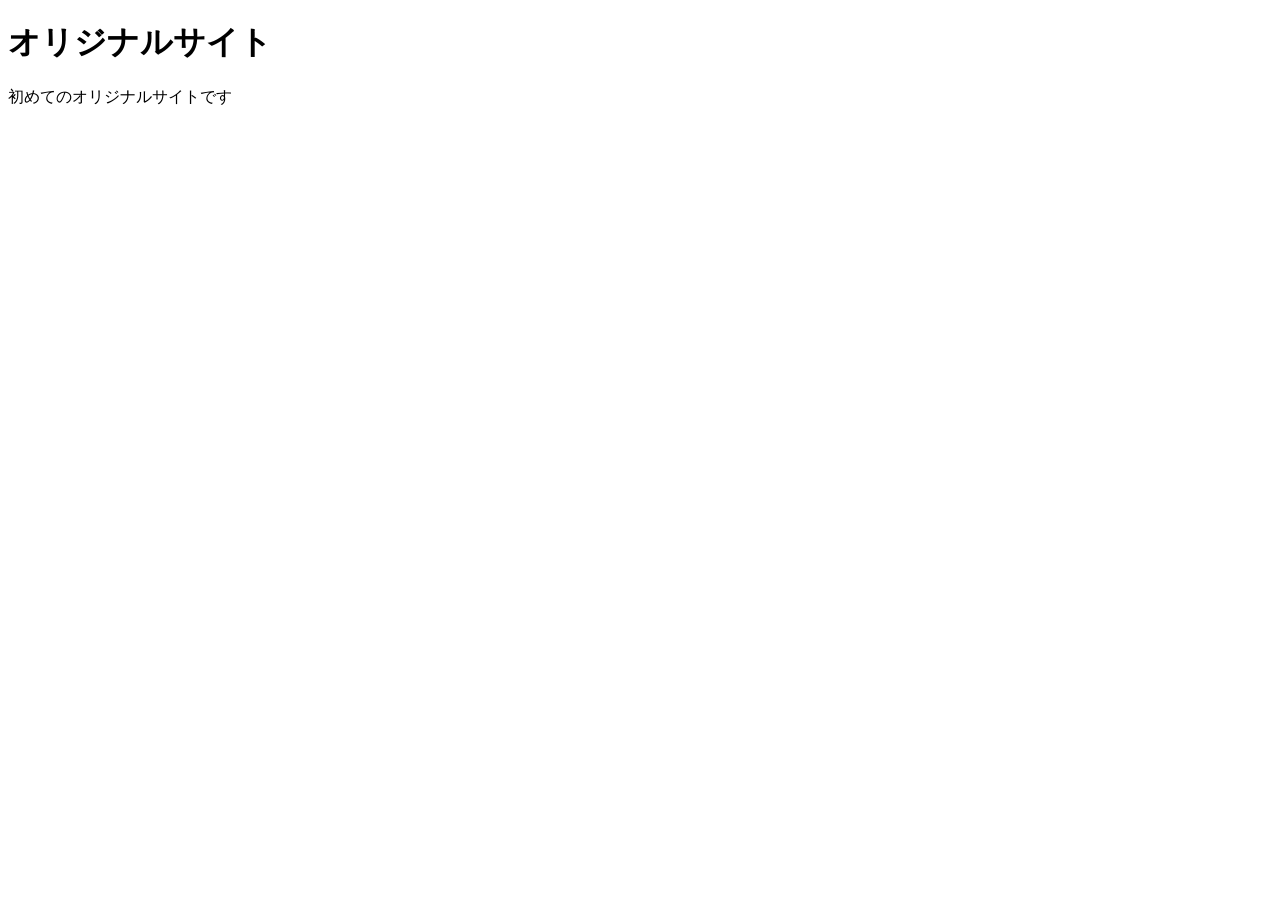
==== index.html @ 9265353b "Add files via upload" ====
<!DOCTYPE html>
<html lang="ja">
<head>
  <meta charset="UTF-8">
  <meta name="viewport" content="width=device-width, initial-scale=1.0">
  <title>オリジナルサイト</title>
</head>
<body>
  <h1>オリジナルサイト</h1>
  <p>初めてのオリジナルサイトです</p>
  
</body>
</html>
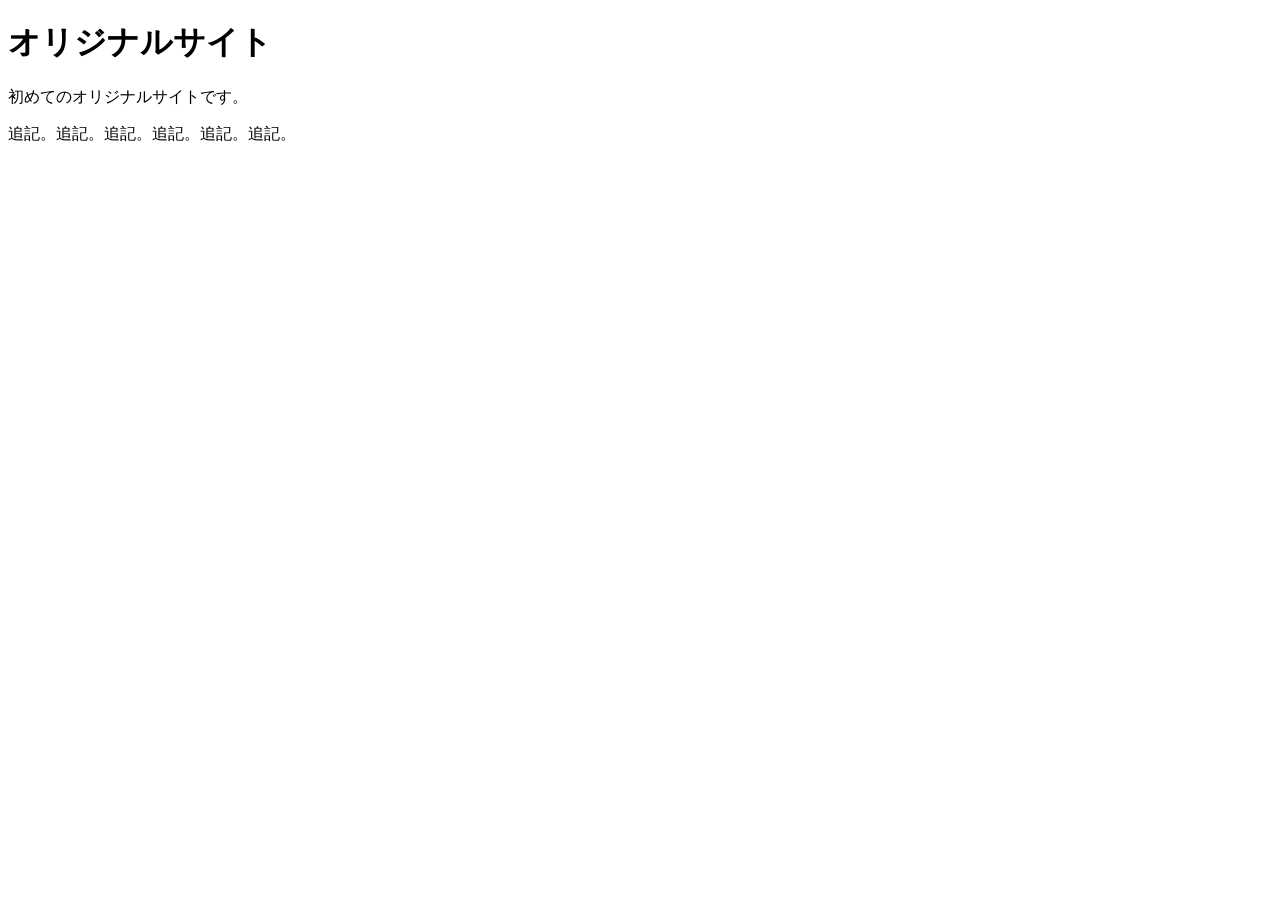
==== commit b5e701fd: "Add files via upload" ====
--- a/index.html
+++ b/index.html
@@ -7,7 +7,8 @@
 </head>
 <body>
   <h1>オリジナルサイト</h1>
-  <p>初めてのオリジナルサイトです</p>
+  <p>初めてのオリジナルサイトです。</p>
+  <p>追記。追記。追記。追記。追記。追記。</p>
   
 </body>
 </html>
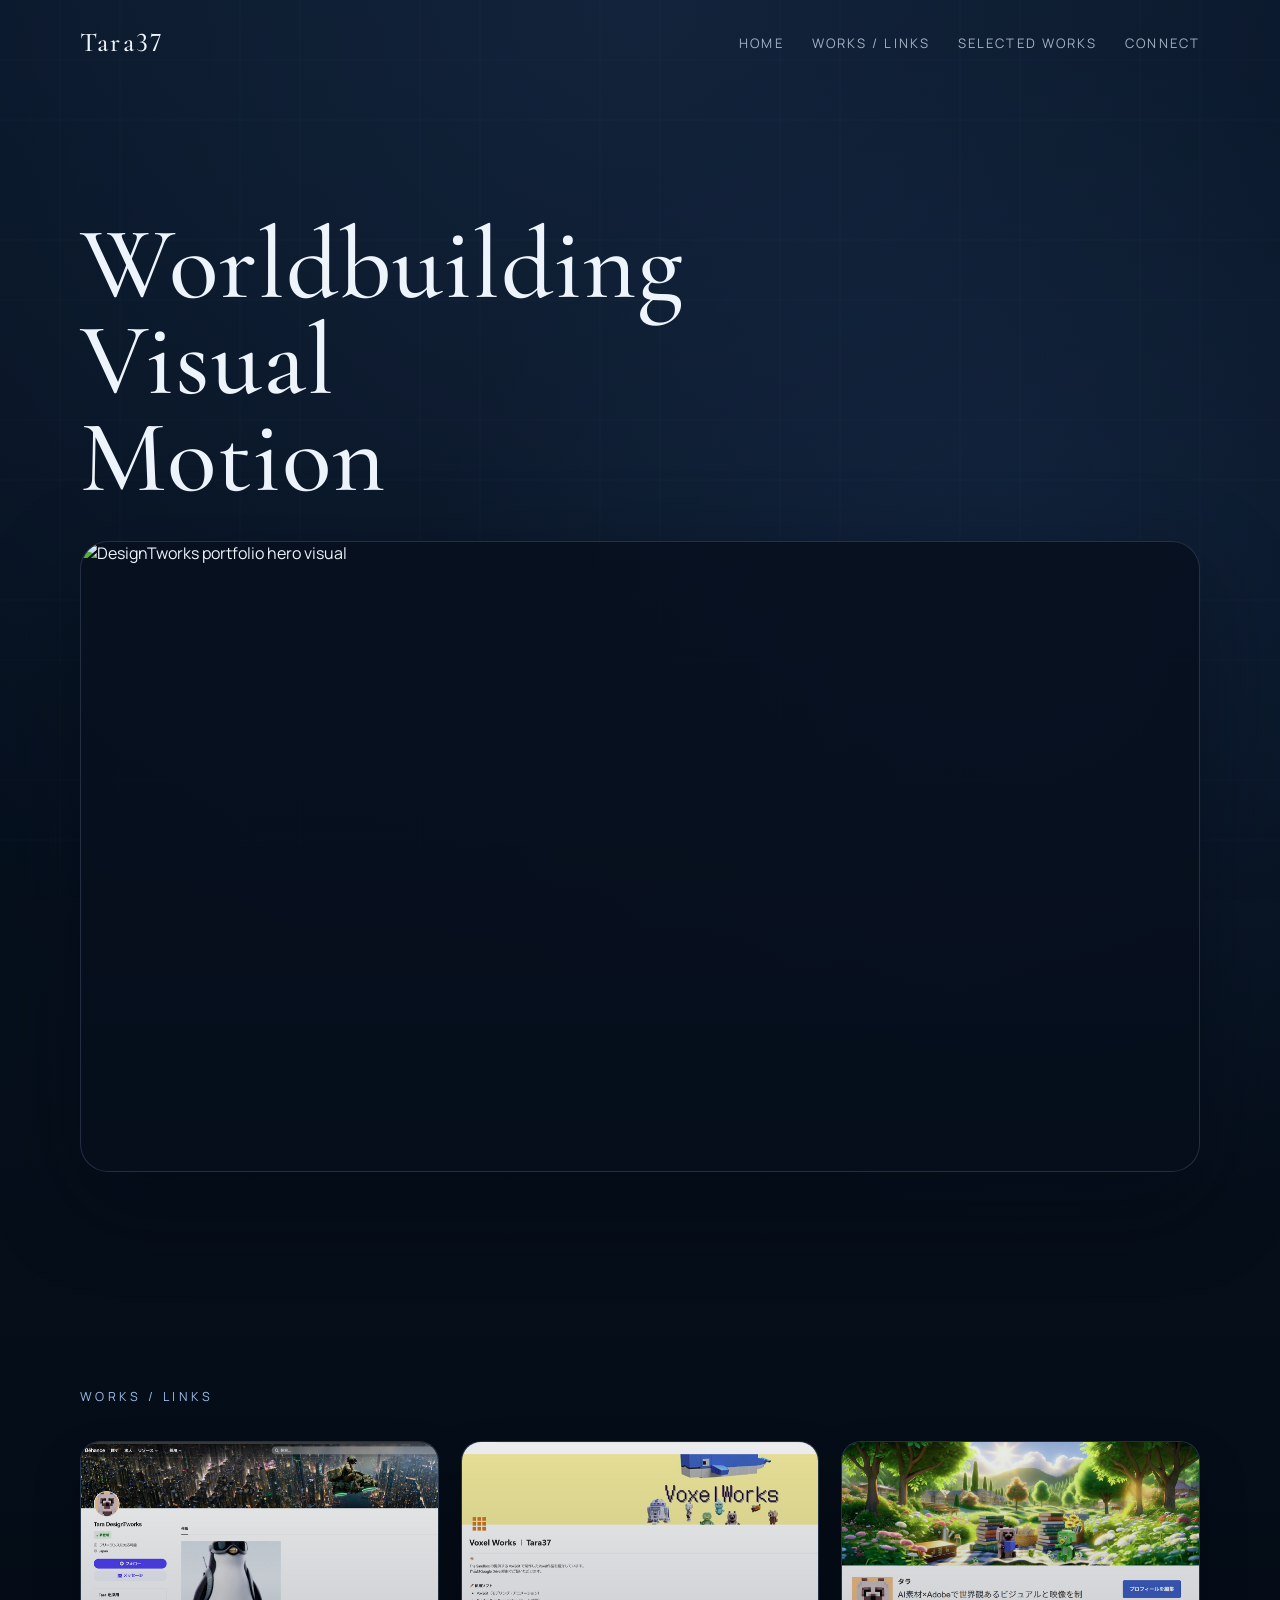
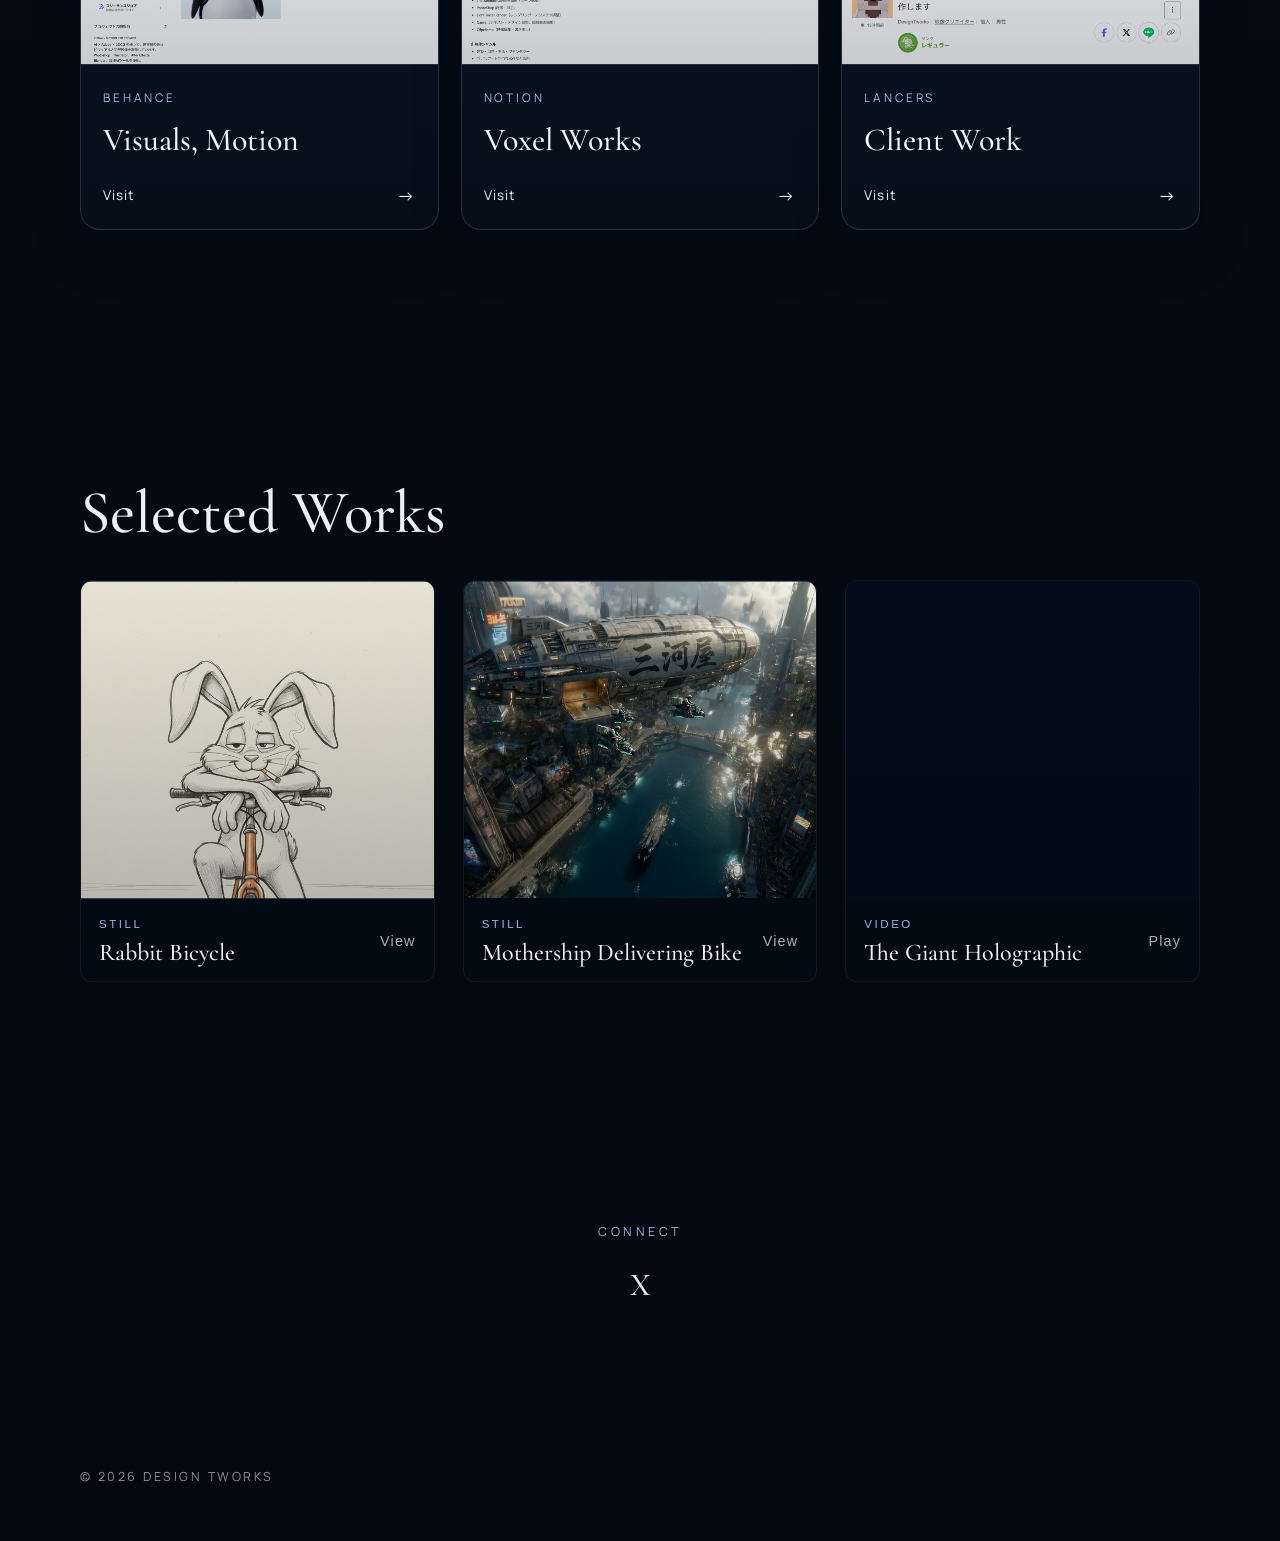
==== commit 5000a5fa: "Publish portfolio hub site" ====
--- a/index.html
+++ b/index.html
@@ -1,14 +1,140 @@
-<!DOCTYPE html>
-<html lang="ja">
-<head>
-  <meta charset="UTF-8">
-  <meta name="viewport" content="width=device-width, initial-scale=1.0">
-  <title>オリジナルサイト</title>
-</head>
-<body>
-  <h1>オリジナルサイト</h1>
-  <p>初めてのオリジナルサイトです。</p>
-  <p>追記。追記。追記。追記。追記。追記。</p>
-  
-</body>
-</html>+<!doctype html>
+<html lang="ja">
+  <head>
+    <meta charset="UTF-8" />
+    <meta name="viewport" content="width=device-width, initial-scale=1.0" />
+    <title>DesignTworks | Portfolio Hub</title>
+    <meta
+      name="description"
+      content="DesignTworks portfolio hub. Worldbuilding, visual design, and motion works in one place."
+    />
+    <link rel="preconnect" href="https://fonts.googleapis.com" />
+    <link rel="preconnect" href="https://fonts.gstatic.com" crossorigin />
+    <link
+      href="https://fonts.googleapis.com/css2?family=Cormorant+Garamond:wght@400;500;600&family=Manrope:wght@400;500;600;700&display=swap"
+      rel="stylesheet"
+    />
+    <link rel="stylesheet" href="css/style.css" />
+  </head>
+  <body>
+    <div class="page-shell">
+      <header class="site-header" id="top">
+        <div class="site-header__inner">
+          <a class="site-logo" href="#top">Tara37</a>
+
+          <nav class="site-nav" aria-label="Primary navigation">
+            <ul class="site-nav__list">
+              <li><a href="#hero">Home</a></li>
+              <li><a href="#links">Works / Links</a></li>
+              <li><a href="#about">Selected Works</a></li>
+              <li><a href="#connect">Connect</a></li>
+            </ul>
+          </nav>
+
+          <button
+            class="menu-toggle"
+            type="button"
+            aria-expanded="false"
+            aria-controls="mobile-menu"
+            aria-label="メニューを開く"
+          >
+            <span class="menu-toggle__line"></span>
+            <span class="menu-toggle__line"></span>
+            <span class="menu-toggle__line"></span>
+          </button>
+        </div>
+
+        <nav
+          class="mobile-nav"
+          id="mobile-menu"
+          aria-label="Mobile navigation"
+          hidden
+        >
+          <ul class="mobile-nav__list">
+            <li><a href="#hero">Home</a></li>
+            <li><a href="#links">Works / Links</a></li>
+            <li><a href="#about">Selected Works</a></li>
+            <li><a href="#connect">Connect</a></li>
+          </ul>
+        </nav>
+      </header>
+
+      <main>
+        <section class="hero section" id="hero">
+          <div class="hero__inner">
+            <h1 class="hero__title js-hero-title">
+              Worldbuilding<br />
+              Visual <br />
+              Motion
+            </h1>
+
+            <figure class="hero__media js-hero-media">
+              <picture>
+                <source
+                  id="hero-image-mobile"
+                  media="(max-width: 767px)"
+                  srcset="assets/hero/sp/PortfolioHub_sp.png"
+                />
+                <img
+                  id="hero-image-default"
+                  src="assets/hero/pc/PortfolioHub_PC.png"
+                  alt="Portfolio hero visual"
+                  width="1600"
+                  height="900"
+                />
+              </picture>
+            </figure>
+          </div>
+        </section>
+
+        <section class="section section-links js-reveal" id="links">
+          <div class="section-heading">
+            <p class="section-heading__eyebrow">Works / Links</p>
+          </div>
+
+          <div class="link-card-grid" id="link-card-grid"></div>
+        </section>
+
+        <section class="section section-about js-reveal" id="about">
+          <div class="section-heading">
+            <h2 class="section-heading__title">Selected Works</h2>
+          </div>
+
+          <div class="about-grid" id="selected-works-grid"></div>
+        </section>
+
+        <section class="section section-connect js-reveal" id="connect">
+          <div
+            class="section-heading section-heading--center section-heading--compact"
+          >
+            <p class="section-heading__eyebrow">Connect</p>
+          </div>
+
+          <div class="connect-grid" id="connect-grid"></div>
+        </section>
+      </main>
+
+      <footer class="site-footer">
+        <p>© 2026 Design Tworks</p>
+      </footer>
+    </div>
+
+    <div class="work-modal" id="work-modal" hidden>
+      <div class="work-modal__backdrop" data-close-modal></div>
+      <div class="work-modal__dialog" role="dialog" aria-modal="true">
+        <button
+          class="work-modal__close"
+          type="button"
+          aria-label="Close media"
+          data-close-modal
+        >
+          Close
+        </button>
+        <div class="work-modal__media" id="work-modal-media"></div>
+      </div>
+    </div>
+
+    <script src="https://cdn.jsdelivr.net/npm/gsap@3.12.7/dist/gsap.min.js"></script>
+    <script src="js/main.js"></script>
+  </body>
+</html>
--- a/css/style.css
+++ b/css/style.css
@@ -0,0 +1,710 @@
+:root {
+  --color-bg: #06111f;
+  --color-bg-deep: #030913;
+  --color-surface: rgba(11, 24, 43, 0.84);
+  --color-surface-strong: rgba(15, 31, 53, 0.96);
+  --color-border: rgba(164, 191, 224, 0.18);
+  --color-border-strong: rgba(164, 191, 224, 0.3);
+  --color-text: #eef4fb;
+  --color-text-muted: rgba(220, 233, 249, 0.72);
+  --color-accent: #9dbce6;
+  --color-shadow: rgba(1, 8, 18, 0.44);
+  --container-width: min(1120px, calc(100vw - 40px));
+  --header-height: 84px;
+  --radius-large: 28px;
+  --radius-medium: 20px;
+  --radius-small: 14px;
+  --transition-base: 240ms ease;
+}
+
+*,
+*::before,
+*::after {
+  box-sizing: border-box;
+}
+
+html {
+  scroll-behavior: smooth;
+}
+
+body {
+  margin: 0;
+  min-width: 320px;
+  color: var(--color-text);
+  font-family: "Manrope", "Segoe UI", sans-serif;
+  background:
+    radial-gradient(circle at top, rgba(84, 128, 196, 0.18), transparent 34%),
+    radial-gradient(
+      circle at 80% 20%,
+      rgba(63, 111, 179, 0.16),
+      transparent 22%
+    ),
+    linear-gradient(180deg, #081525 0%, #040b15 55%, #03070e 100%);
+}
+
+body::before {
+  position: fixed;
+  inset: 0;
+  content: "";
+  background-image: url("../assets/common/grid.svg");
+  background-size: 180px;
+  opacity: 0.18;
+  pointer-events: none;
+}
+
+img {
+  display: block;
+  max-width: 100%;
+}
+
+a {
+  color: inherit;
+  text-decoration: none;
+}
+
+code {
+  font-family: "SFMono-Regular", Consolas, monospace;
+  font-size: 0.92em;
+}
+
+.page-shell {
+  position: relative;
+  isolation: isolate;
+  z-index: 1;
+}
+
+.section {
+  position: relative;
+  width: var(--container-width);
+  margin: 0 auto;
+  padding: 120px 0;
+}
+
+.site-header {
+  position: sticky;
+  top: 0;
+  z-index: 20;
+  backdrop-filter: blur(0);
+  transition:
+    background-color var(--transition-base),
+    border-color var(--transition-base),
+    backdrop-filter var(--transition-base),
+    box-shadow var(--transition-base);
+}
+
+.site-header.is-scrolled {
+  background-color: rgba(4, 11, 22, 0.78);
+  border-bottom: 1px solid var(--color-border);
+  backdrop-filter: blur(14px);
+  box-shadow: 0 18px 40px rgba(0, 0, 0, 0.14);
+}
+
+.site-header__inner {
+  width: var(--container-width);
+  min-height: var(--header-height);
+  margin: 0 auto;
+  display: flex;
+  align-items: center;
+  justify-content: space-between;
+  gap: 24px;
+}
+
+.site-logo {
+  font-family: "Cormorant Garamond", Georgia, serif;
+  font-size: 1.7rem;
+  font-weight: 500;
+  letter-spacing: 0.08em;
+  font-variant-numeric: lining-nums;
+  font-feature-settings:
+    "lnum" 1,
+    "tnum" 0;
+}
+
+.site-nav__list,
+.mobile-nav__list {
+  list-style: none;
+  margin: 0;
+  padding: 0;
+}
+
+.site-nav__list {
+  display: flex;
+  align-items: center;
+  gap: 28px;
+}
+
+.site-nav a,
+.mobile-nav a {
+  color: var(--color-text-muted);
+  font-size: 0.82rem;
+  letter-spacing: 0.16em;
+  text-transform: uppercase;
+  transition:
+    color var(--transition-base),
+    opacity var(--transition-base);
+}
+
+.site-nav a:hover,
+.mobile-nav a:hover,
+.site-nav a:focus-visible,
+.mobile-nav a:focus-visible {
+  color: var(--color-text);
+}
+
+.menu-toggle {
+  display: none;
+  width: 48px;
+  height: 48px;
+  padding: 0;
+  border: 1px solid var(--color-border);
+  border-radius: 999px;
+  background: rgba(13, 25, 42, 0.72);
+  align-items: center;
+  justify-content: center;
+  flex-direction: column;
+  gap: 5px;
+  cursor: pointer;
+}
+
+.menu-toggle__line {
+  width: 18px;
+  height: 1.5px;
+  background: var(--color-text);
+  border-radius: 999px;
+  transition:
+    transform var(--transition-base),
+    opacity var(--transition-base);
+}
+
+.menu-toggle[aria-expanded="true"] .menu-toggle__line:nth-child(1) {
+  transform: translateY(6.5px) rotate(45deg);
+}
+
+.menu-toggle[aria-expanded="true"] .menu-toggle__line:nth-child(2) {
+  opacity: 0;
+}
+
+.menu-toggle[aria-expanded="true"] .menu-toggle__line:nth-child(3) {
+  transform: translateY(-6.5px) rotate(-45deg);
+}
+
+.mobile-nav {
+  width: var(--container-width);
+  margin: 0 auto 12px;
+  border: 1px solid var(--color-border);
+  border-radius: var(--radius-medium);
+  background: rgba(8, 18, 33, 0.94);
+  overflow: hidden;
+}
+
+.mobile-nav__list {
+  display: grid;
+}
+
+.mobile-nav a {
+  display: block;
+  padding: 18px 20px;
+  border-bottom: 1px solid rgba(164, 191, 224, 0.1);
+}
+
+.mobile-nav li:last-child a {
+  border-bottom: 0;
+}
+
+.hero {
+  min-height: calc(100svh - 20px);
+  display: flex;
+  align-items: center;
+  padding-top: calc(var(--header-height) + 48px);
+  padding-bottom: 96px;
+}
+
+.hero__inner {
+  width: 100%;
+  display: grid;
+  gap: 24px;
+}
+
+.section-heading__eyebrow {
+  margin: 0;
+  color: var(--color-accent);
+  font-size: 0.78rem;
+  letter-spacing: 0.28em;
+  text-transform: uppercase;
+}
+
+.hero__title {
+  margin: 0;
+  max-width: 10ch;
+  font-family: "Cormorant Garamond", Georgia, serif;
+  font-size: clamp(3.3rem, 8vw, 6.8rem);
+  font-weight: 500;
+  line-height: 0.94;
+  letter-spacing: 0.01em;
+}
+
+.hero__media {
+  position: relative;
+  margin: 12px 0 0;
+  border: 1px solid var(--color-border);
+  border-radius: var(--radius-large);
+  overflow: hidden;
+  background: rgba(7, 16, 31, 0.9);
+  box-shadow: 0 30px 90px var(--color-shadow);
+}
+
+.hero__media::after {
+  position: absolute;
+  inset: 0;
+  content: "";
+  background: linear-gradient(
+    180deg,
+    rgba(2, 7, 16, 0) 42%,
+    rgba(2, 7, 16, 0.18) 100%
+  );
+  pointer-events: none;
+}
+
+.hero__media img {
+  width: 100%;
+  height: auto;
+  object-fit: contain;
+  object-position: center center;
+}
+
+.section-heading {
+  margin-bottom: 36px;
+}
+
+.section-heading__title {
+  margin: 12px 0 0;
+  font-family: "Cormorant Garamond", Georgia, serif;
+  font-size: clamp(2.4rem, 5vw, 3.8rem);
+  font-weight: 500;
+  line-height: 1.02;
+}
+
+.link-card-grid,
+.about-grid {
+  display: grid;
+  gap: 22px;
+}
+
+.link-card-grid {
+  grid-template-columns: repeat(3, minmax(0, 1fr));
+}
+
+.link-card {
+  display: flex;
+  flex-direction: column;
+  min-height: 100%;
+  border: 1px solid var(--color-border);
+  border-radius: var(--radius-medium);
+  overflow: hidden;
+  background: linear-gradient(
+    180deg,
+    rgba(10, 22, 40, 0.92),
+    rgba(7, 15, 27, 0.92)
+  );
+  box-shadow: 0 24px 48px rgba(2, 8, 18, 0.24);
+  transition:
+    transform var(--transition-base),
+    border-color var(--transition-base),
+    box-shadow var(--transition-base);
+}
+
+.link-card:hover,
+.link-card:focus-within {
+  transform: translateY(-4px);
+  border-color: var(--color-border-strong);
+  box-shadow: 0 28px 58px rgba(2, 8, 18, 0.34);
+}
+
+.link-card__image {
+  position: relative;
+  aspect-ratio: 16 / 10;
+  overflow: hidden;
+  border-bottom: 1px solid rgba(164, 191, 224, 0.12);
+  background: rgba(10, 22, 40, 0.92);
+}
+
+.link-card__image::after {
+  position: absolute;
+  inset: 0;
+  content: "";
+  background: linear-gradient(
+    180deg,
+    rgba(8, 18, 33, 0.08),
+    rgba(8, 18, 33, 0.22)
+  );
+  pointer-events: none;
+}
+
+.link-card__image img {
+  width: 100%;
+  height: 100%;
+  object-fit: cover;
+  object-position: center top;
+  transform: scale(1.01);
+}
+
+.link-card__body {
+  display: flex;
+  flex: 1;
+  flex-direction: column;
+  gap: 14px;
+  padding: 24px 22px 22px;
+}
+
+.link-card__label {
+  color: var(--color-accent);
+  font-size: 0.74rem;
+  letter-spacing: 0.24em;
+  text-transform: uppercase;
+}
+
+.link-card__title {
+  margin: 0;
+  font-family: "Cormorant Garamond", Georgia, serif;
+  font-size: 2rem;
+  font-weight: 500;
+}
+
+.link-card__text,
+.about-card p {
+  margin: 0;
+  color: var(--color-text-muted);
+  font-size: 0.96rem;
+  line-height: 1.8;
+}
+
+.link-card__footer {
+  display: flex;
+  align-items: center;
+  justify-content: space-between;
+  margin-top: auto;
+  padding-top: 10px;
+  color: var(--color-text);
+  font-size: 0.84rem;
+  letter-spacing: 0.08em;
+}
+
+.link-card__arrow {
+  font-size: 1.1rem;
+}
+
+.about-grid {
+  grid-template-columns: repeat(3, minmax(0, 1fr));
+  gap: 28px;
+}
+
+.about-card {
+  padding: 0;
+  border: 1px solid rgba(164, 191, 224, 0.08);
+  border-radius: 12px;
+  background: rgba(4, 12, 24, 0.78);
+  overflow: hidden;
+  transition:
+    transform var(--transition-base),
+    border-color var(--transition-base),
+    box-shadow var(--transition-base);
+}
+
+.about-card:hover,
+.about-card:focus-within {
+  transform: translateY(-4px);
+  border-color: rgba(164, 191, 224, 0.18);
+  box-shadow: 0 28px 58px rgba(2, 8, 18, 0.34);
+}
+
+.about-card__media {
+  position: relative;
+  display: grid;
+  place-items: center;
+  min-height: 244px;
+  aspect-ratio: 4 / 3.6;
+  background: rgba(4, 14, 28, 0.96);
+  color: rgba(125, 156, 204, 0.46);
+  font-size: 0.78rem;
+  letter-spacing: 0.06em;
+  overflow: hidden;
+}
+
+.about-card__media::after {
+  position: absolute;
+  inset: 0;
+  content: "";
+  background: linear-gradient(180deg, rgba(5, 13, 24, 0.04), rgba(5, 13, 24, 0.24));
+  pointer-events: none;
+}
+
+.about-card__media img,
+.about-card__media video {
+  width: 100%;
+  height: 100%;
+  object-fit: cover;
+}
+
+.about-card__media--portrait img {
+  object-position: center 34%;
+}
+
+.about-card__media--landscape img,
+.about-card__media--video video {
+  object-position: center center;
+}
+
+.about-card__body {
+  display: flex;
+  align-items: flex-start;
+  justify-content: space-between;
+  gap: 16px;
+  padding: 18px 18px 16px;
+}
+
+.about-card__label {
+  color: var(--color-accent);
+  font-size: 0.72rem;
+  letter-spacing: 0.22em;
+  text-transform: uppercase;
+}
+
+.about-card__title {
+  margin: 10px 0 0;
+  font-family: "Cormorant Garamond", Georgia, serif;
+  font-size: 1.5rem;
+  font-weight: 500;
+  line-height: 1.02;
+}
+
+.about-card__meta {
+  margin: 0;
+  color: rgba(220, 233, 249, 0.52);
+  font-size: 0.7rem;
+  letter-spacing: 0.18em;
+  text-transform: uppercase;
+}
+
+.about-card__action {
+  flex-shrink: 0;
+  align-self: center;
+  color: rgba(238, 244, 251, 0.72);
+  font-size: 0.9rem;
+  letter-spacing: 0.08em;
+}
+
+.about-card__button {
+  width: 100%;
+  padding: 0;
+  border: 0;
+  background: transparent;
+  color: inherit;
+  text-align: left;
+  cursor: pointer;
+}
+
+.about-card__button .about-card__action {
+  transition:
+    transform var(--transition-base),
+    opacity var(--transition-base);
+}
+
+.about-card__button:hover .about-card__action,
+.about-card__button:focus-visible .about-card__action {
+  transform: translateX(2px);
+  opacity: 0.8;
+}
+
+.section-heading--center {
+  text-align: center;
+}
+
+.section-heading--compact {
+  margin-bottom: 8px;
+}
+
+.connect-grid {
+  display: flex;
+  justify-content: center;
+}
+
+.connect-card {
+  display: inline-flex;
+  align-items: center;
+  justify-content: center;
+  min-width: 72px;
+  min-height: 72px;
+  padding: 0;
+  border: 0;
+  border-radius: 0;
+  background: transparent;
+  color: var(--color-text);
+  text-align: center;
+  transition:
+    transform var(--transition-base),
+    opacity var(--transition-base);
+}
+
+.connect-card:hover,
+.connect-card:focus-visible {
+  transform: translateY(-2px);
+  opacity: 0.76;
+}
+
+.connect-card__title {
+  display: block;
+  font-family: "Cormorant Garamond", Georgia, serif;
+  font-size: 2rem;
+  font-weight: 500;
+}
+
+.work-modal {
+  position: fixed;
+  inset: 0;
+  z-index: 40;
+  display: grid;
+  place-items: center;
+}
+
+.work-modal[hidden] {
+  display: none;
+}
+
+.work-modal__backdrop {
+  position: absolute;
+  inset: 0;
+  background: rgba(2, 8, 18, 0.84);
+  backdrop-filter: blur(10px);
+}
+
+.work-modal__dialog {
+  position: relative;
+  width: min(960px, calc(100vw - 32px));
+  padding: 16px;
+  border: 1px solid rgba(164, 191, 224, 0.16);
+  border-radius: 20px;
+  background: rgba(6, 17, 31, 0.96);
+  box-shadow: 0 32px 72px rgba(0, 0, 0, 0.3);
+}
+
+.work-modal__close {
+  display: inline-flex;
+  margin-left: auto;
+  margin-bottom: 12px;
+  border: 0;
+  background: transparent;
+  color: var(--color-text-muted);
+  font-size: 0.75rem;
+  letter-spacing: 0.16em;
+  text-transform: uppercase;
+  cursor: pointer;
+}
+
+.work-modal__media {
+  overflow: hidden;
+  border-radius: 14px;
+  background: rgba(4, 12, 24, 0.9);
+}
+
+.work-modal__media video {
+  display: block;
+  width: 100%;
+  max-height: 78vh;
+  object-fit: contain;
+}
+
+.work-modal__media img {
+  display: block;
+  width: 100%;
+  max-height: 78vh;
+  object-fit: contain;
+}
+
+.site-footer {
+  width: var(--container-width);
+  margin: 0 auto;
+  padding: 16px 0 44px;
+  color: rgba(238, 244, 251, 0.58);
+  font-size: 0.78rem;
+  letter-spacing: 0.2em;
+  text-transform: uppercase;
+}
+
+.js-reveal {
+  opacity: 0;
+  transform: translateY(24px);
+}
+
+@media (max-width: 960px) {
+  .link-card-grid,
+  .about-grid {
+    grid-template-columns: repeat(2, minmax(0, 1fr));
+  }
+}
+
+@media (max-width: 767px) {
+  .section {
+    width: min(calc(100vw - 32px), 100%);
+    padding: 88px 0;
+  }
+
+  .site-header__inner {
+    min-height: 74px;
+  }
+
+  .site-nav {
+    display: none;
+  }
+
+  .menu-toggle {
+    display: inline-flex;
+  }
+
+  .hero {
+    min-height: auto;
+    padding-top: calc(var(--header-height) + 24px);
+    padding-bottom: 72px;
+  }
+
+  .hero__title {
+    max-width: 100%;
+    font-size: clamp(2.5rem, 14vw, 4.2rem);
+  }
+
+  .sp {
+    display: block;
+  }
+
+  .section-heading__title {
+    font-size: clamp(2rem, 10vw, 3rem);
+  }
+
+  .link-card-grid,
+  .about-grid {
+    grid-template-columns: 1fr;
+  }
+
+  .work-modal__dialog {
+    padding: 12px;
+  }
+}
+
+@media (prefers-reduced-motion: reduce) {
+  html {
+    scroll-behavior: auto;
+  }
+
+  *,
+  *::before,
+  *::after {
+    animation-duration: 0.01ms !important;
+    animation-iteration-count: 1 !important;
+    transition-duration: 0.01ms !important;
+    scroll-behavior: auto !important;
+  }
+
+  .js-reveal {
+    opacity: 1;
+    transform: none;
+  }
+}
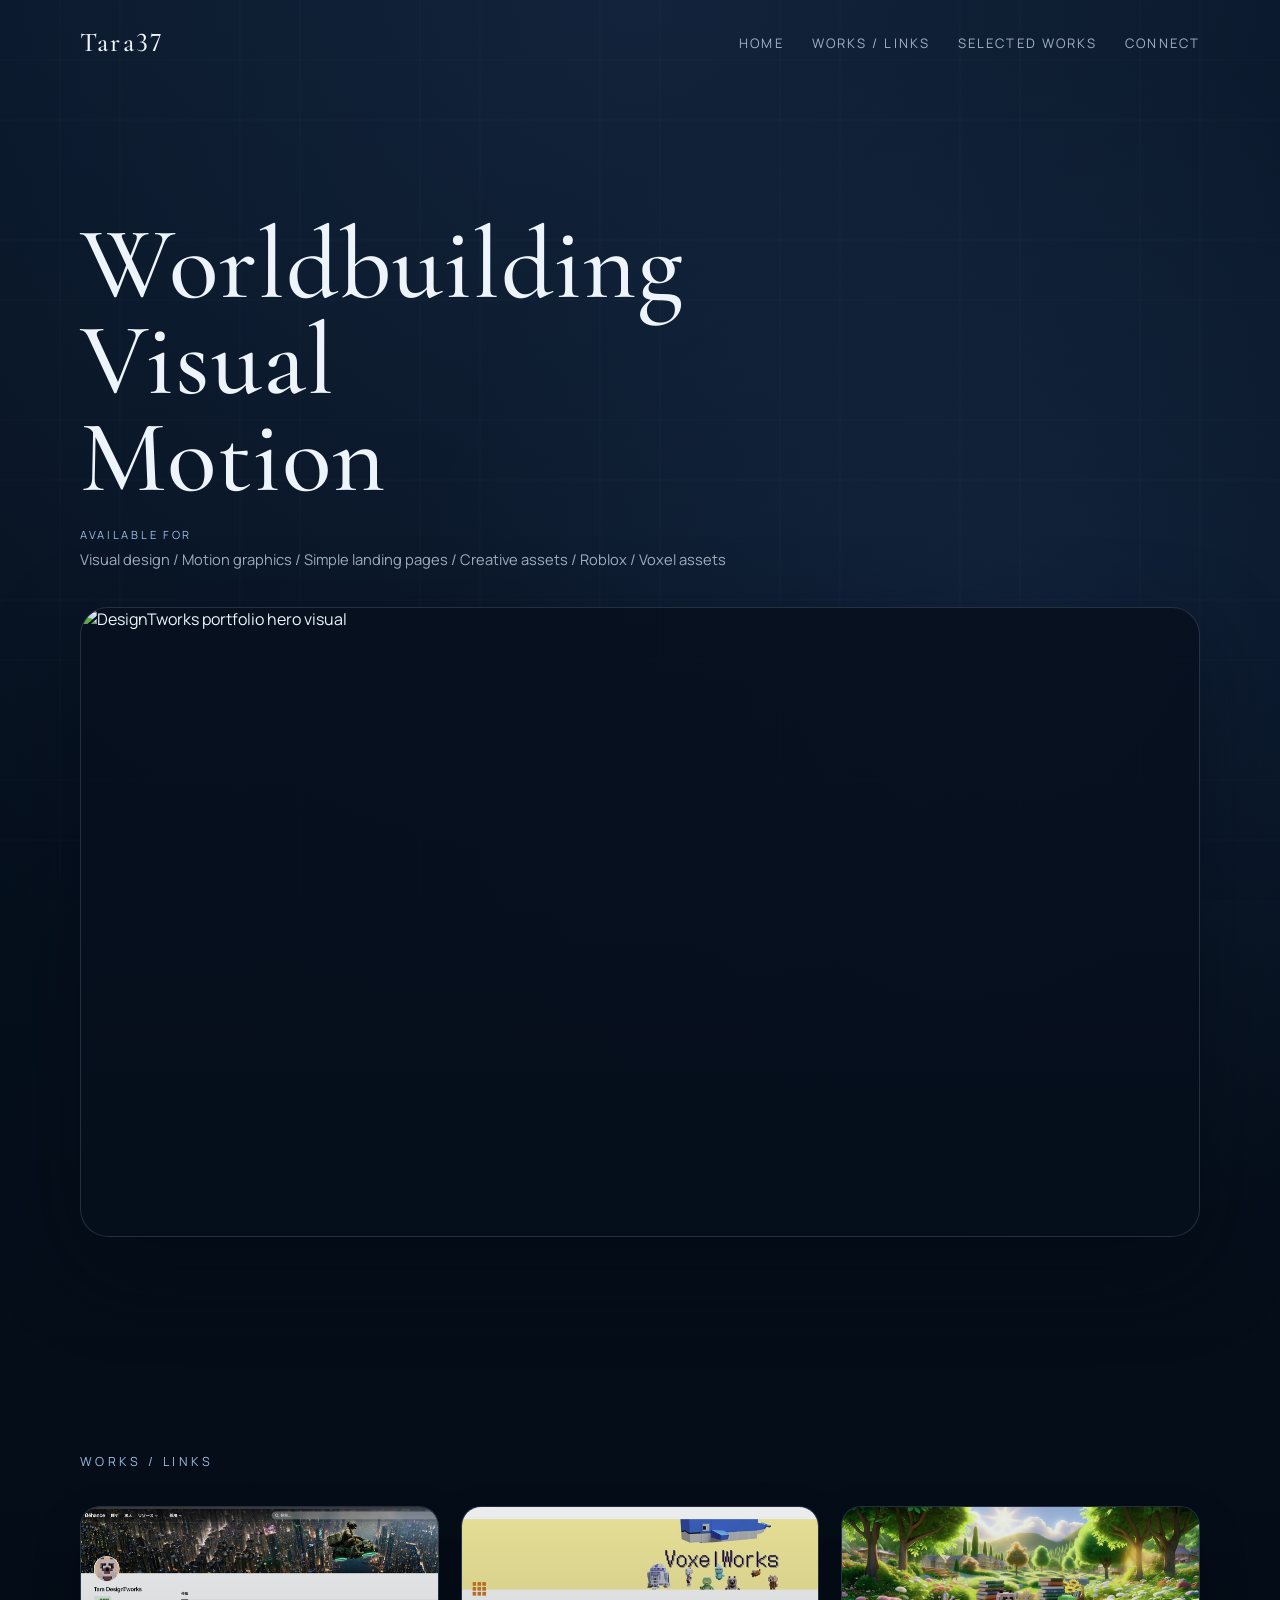
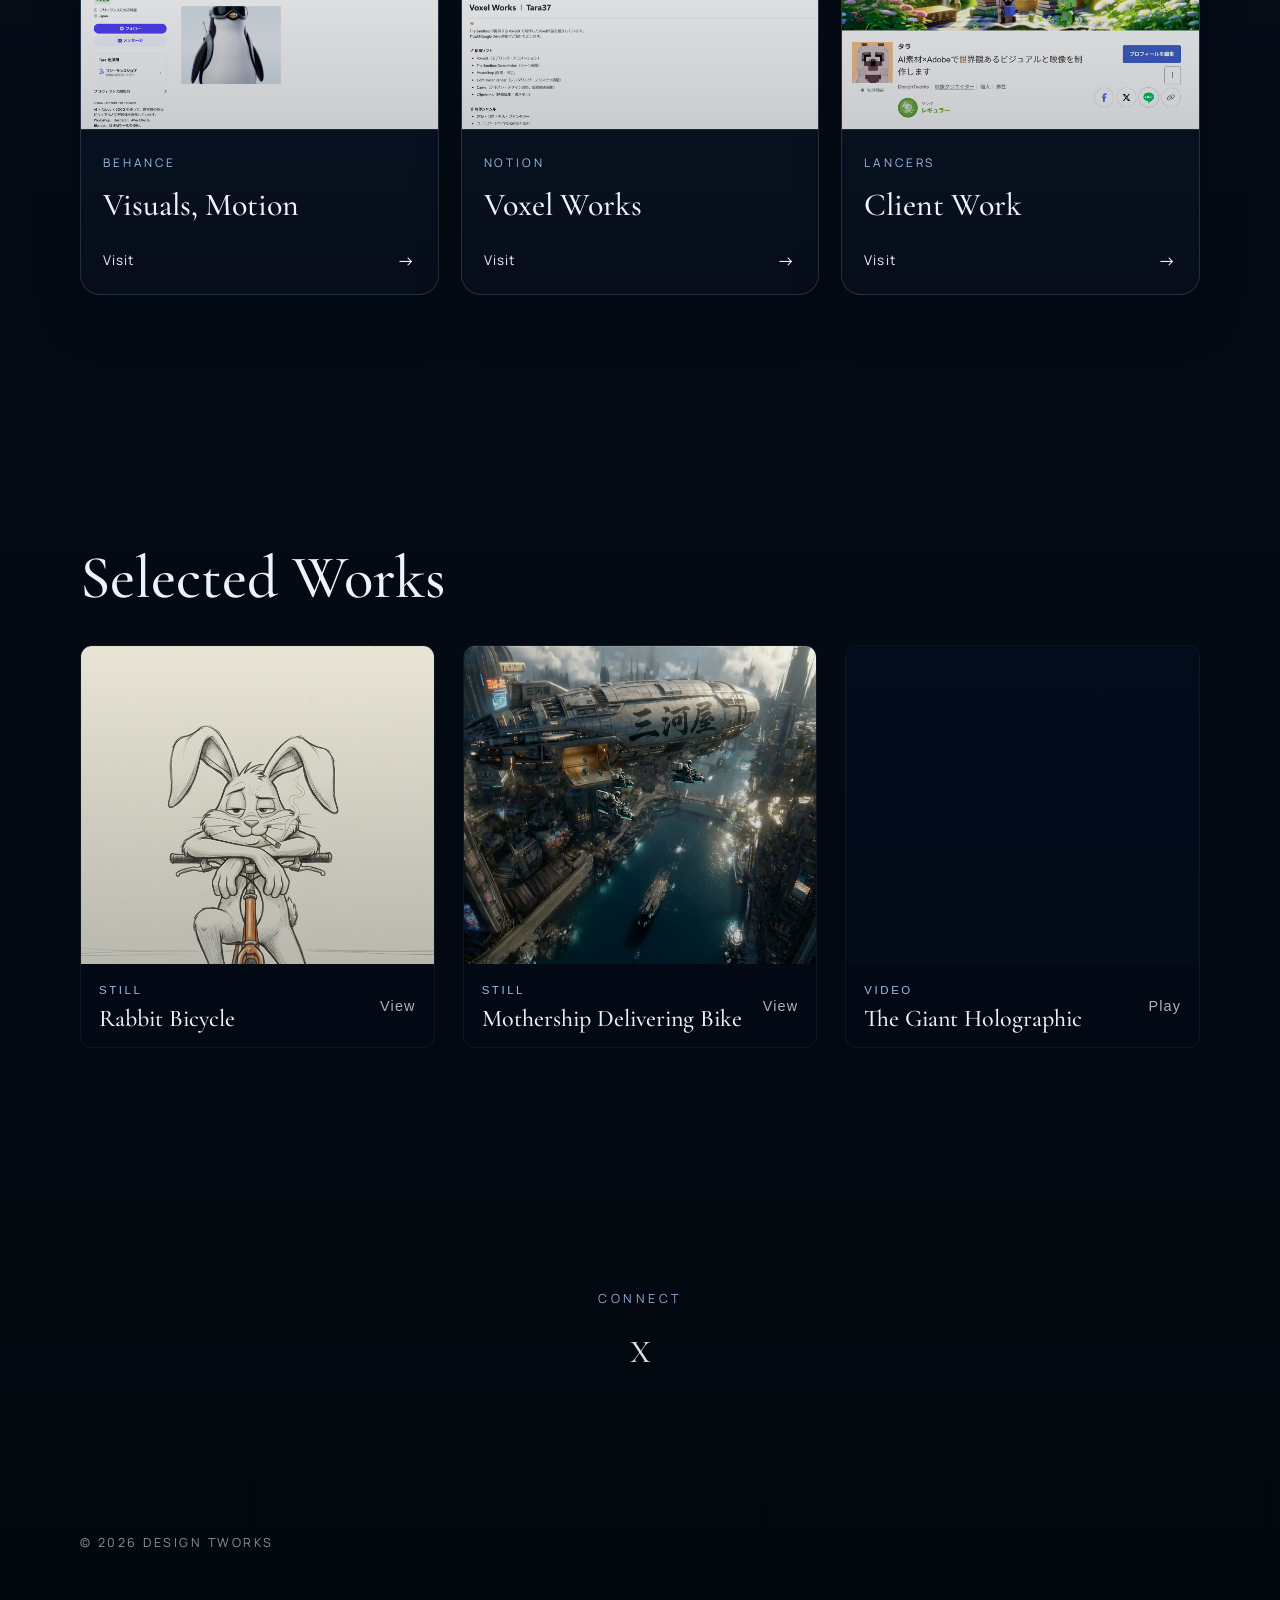
==== commit d0e01ae0: "Add hero availability details" ====
--- a/index.html
+++ b/index.html
@@ -67,6 +67,14 @@
               Visual <br />
               Motion
             </h1>
+
+            <div class="hero__available" aria-label="Available for services">
+              <p class="hero__available-label">Available for</p>
+              <p class="hero__available-text">
+                Visual design / Motion graphics / Simple landing pages /
+                Creative assets / Roblox / Voxel assets
+              </p>
+            </div>
 
             <figure class="hero__media js-hero-media">
               <picture>
--- a/css/style.css
+++ b/css/style.css
@@ -243,6 +243,32 @@
   letter-spacing: 0.01em;
 }
 
+.hero__available {
+  display: grid;
+  gap: 6px;
+  max-width: 54rem;
+  margin-top: -2px;
+}
+
+.hero__available-label,
+.hero__available-text {
+  margin: 0;
+}
+
+.hero__available-label {
+  color: var(--color-accent);
+  font-size: 0.7rem;
+  letter-spacing: 0.24em;
+  text-transform: uppercase;
+}
+
+.hero__available-text {
+  color: var(--color-text-muted);
+  font-size: 0.92rem;
+  line-height: 1.55;
+  max-width: 100%;
+}
+
 .hero__media {
   position: relative;
   margin: 12px 0 0;
@@ -668,7 +694,22 @@
 
   .hero__title {
     max-width: 100%;
-    font-size: clamp(2.5rem, 14vw, 4.2rem);
+    font-size: clamp(2.2rem, 11vw, 3.7rem);
+  }
+
+  .hero__available {
+    gap: 5px;
+  }
+
+  .hero__available-label {
+    font-size: 0.66rem;
+    letter-spacing: 0.2em;
+  }
+
+  .hero__available-text {
+    font-size: 0.84rem;
+    line-height: 1.5;
+    max-width: 31ch;
   }
 
   .sp {
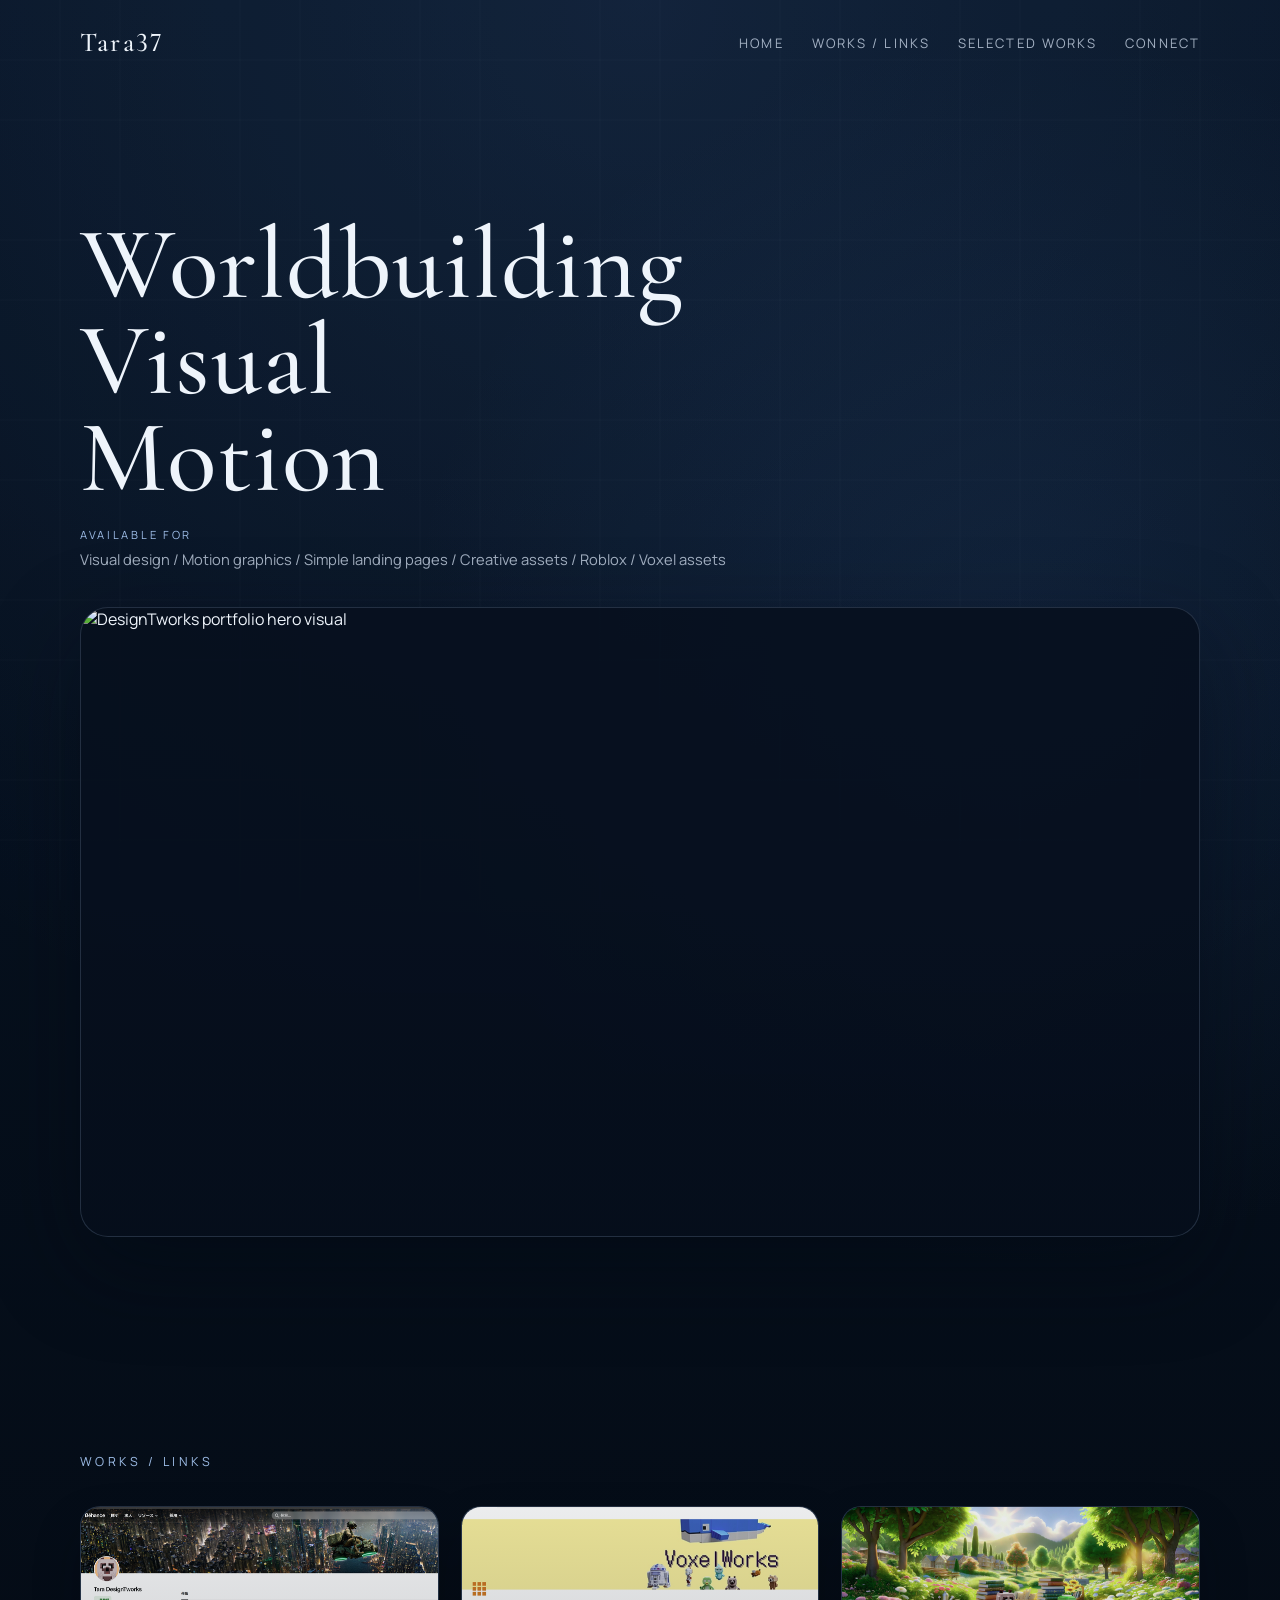
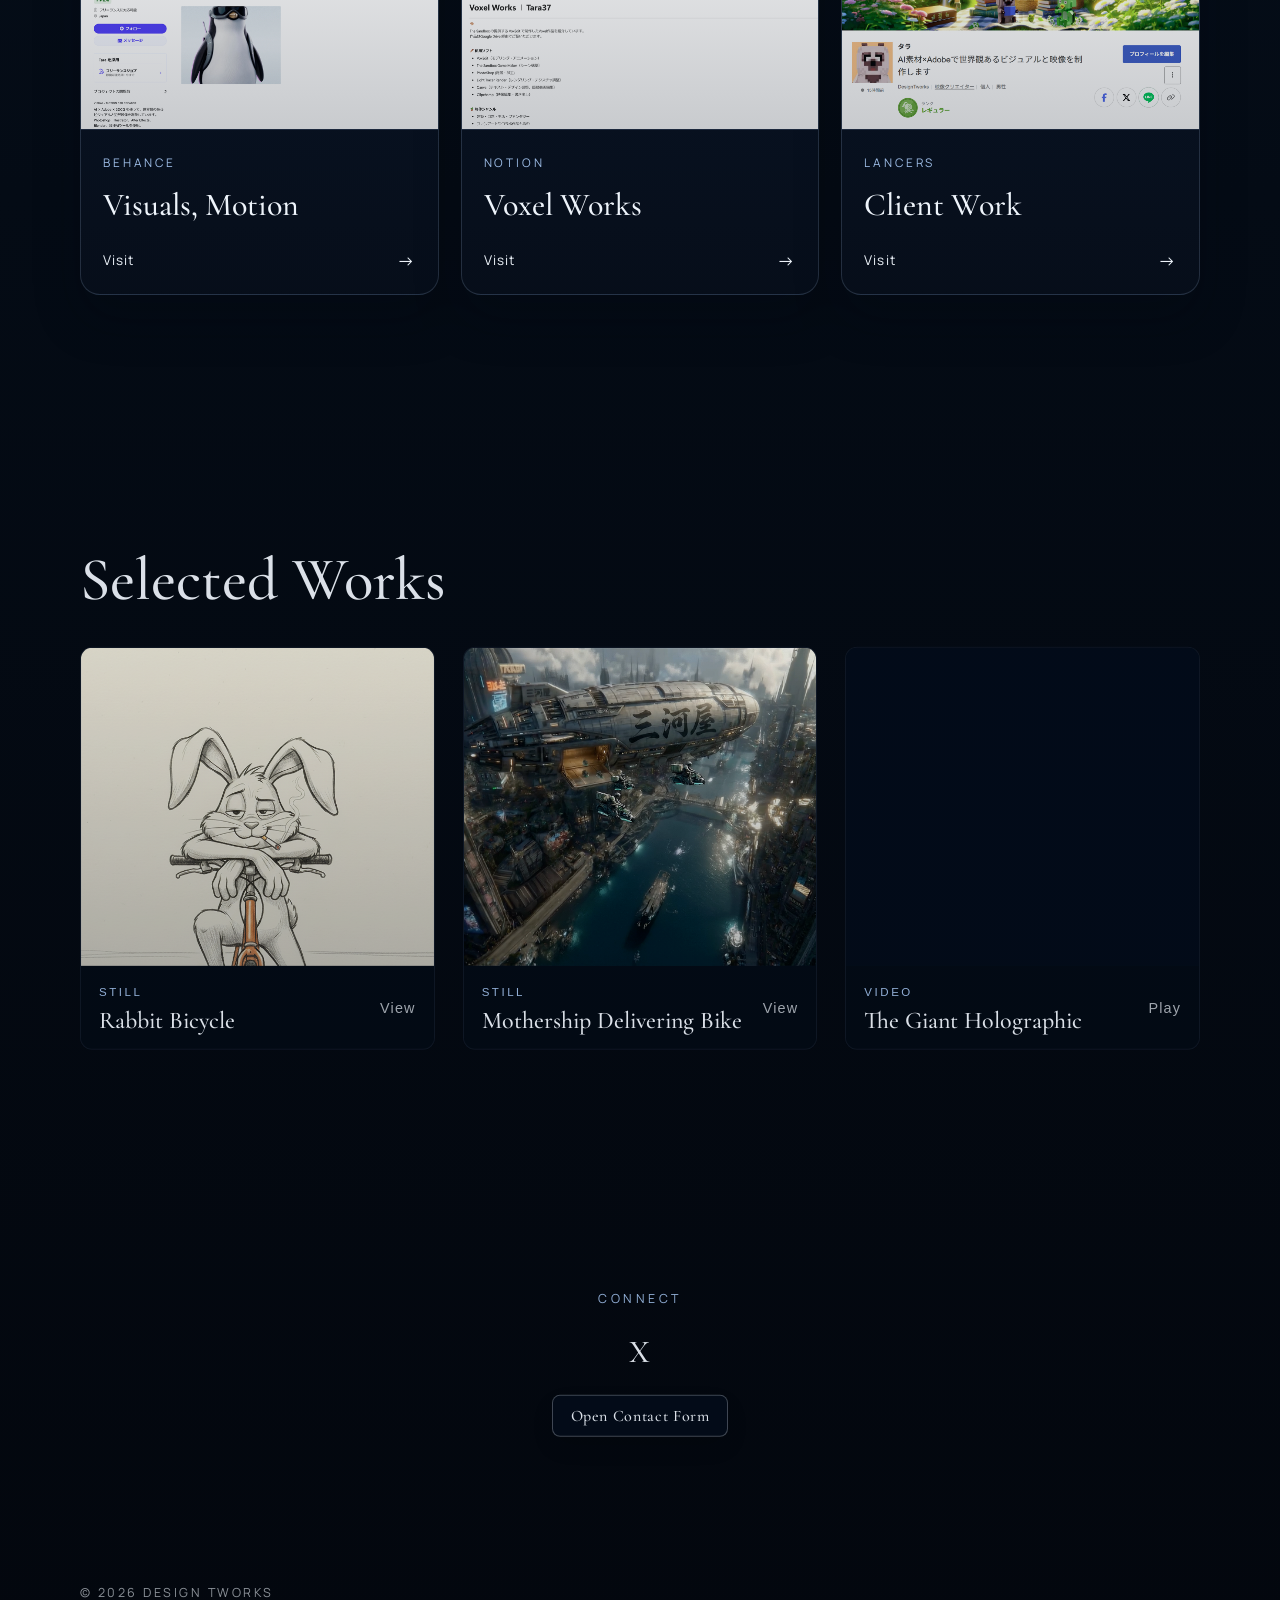
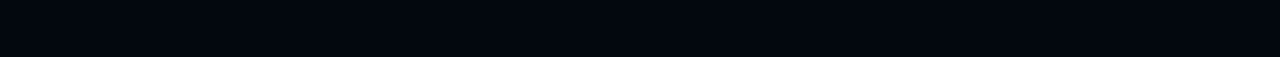
==== commit e96119de: "Bust Pages asset cache" ====
--- a/index.html
+++ b/index.html
@@ -14,7 +14,7 @@
       href="https://fonts.googleapis.com/css2?family=Cormorant+Garamond:wght@400;500;600&family=Manrope:wght@400;500;600;700&display=swap"
       rel="stylesheet"
     />
-    <link rel="stylesheet" href="css/style.css" />
+    <link rel="stylesheet" href="css/style.css?v=20260417-contact-button" />
   </head>
   <body>
     <div class="page-shell">
@@ -143,6 +143,6 @@
     </div>
 
     <script src="https://cdn.jsdelivr.net/npm/gsap@3.12.7/dist/gsap.min.js"></script>
-    <script src="js/main.js"></script>
+    <script src="js/main.js?v=20260417-contact-button"></script>
   </body>
 </html>
--- a/css/style.css
+++ b/css/style.css
@@ -556,25 +556,57 @@
 
 .connect-card {
   display: inline-flex;
+  flex-direction: column;
+  align-items: center;
+  gap: 8px;
+  text-align: center;
+}
+
+.connect-card__link {
+  color: var(--color-text);
+  transition:
+    transform var(--transition-base),
+    opacity var(--transition-base),
+    background-color var(--transition-base),
+    border-color var(--transition-base),
+    box-shadow var(--transition-base);
+}
+
+.connect-card__link--primary:hover,
+.connect-card__link--primary:focus-visible {
+  transform: translateY(-2px);
+  opacity: 0.76;
+}
+
+.connect-card__link--primary {
+  display: inline-flex;
   align-items: center;
   justify-content: center;
   min-width: 72px;
   min-height: 72px;
-  padding: 0;
-  border: 0;
-  border-radius: 0;
-  background: transparent;
-  color: var(--color-text);
-  text-align: center;
-  transition:
-    transform var(--transition-base),
-    opacity var(--transition-base);
-}
-
-.connect-card:hover,
-.connect-card:focus-visible {
-  transform: translateY(-2px);
-  opacity: 0.76;
+}
+
+.connect-card__link--secondary {
+  display: inline-flex;
+  align-items: center;
+  justify-content: center;
+  min-height: 42px;
+  padding: 0 18px;
+  border: 1px solid rgba(238, 244, 251, 0.28);
+  border-radius: 8px;
+  background: rgba(5, 14, 28, 0.96);
+  box-shadow: 0 10px 24px rgba(0, 0, 0, 0.14);
+}
+
+.connect-card__link--secondary:hover,
+.connect-card__link--secondary:focus-visible {
+  border-color: rgba(238, 244, 251, 0.42);
+  background: rgba(7, 18, 34, 0.98);
+}
+
+.connect-card__link--secondary:active {
+  transform: translateY(2px);
+  box-shadow: 0 6px 14px rgba(0, 0, 0, 0.16);
 }
 
 .connect-card__title {
@@ -582,6 +614,14 @@
   font-family: "Cormorant Garamond", Georgia, serif;
   font-size: 2rem;
   font-weight: 500;
+}
+
+.connect-card__subtitle {
+  display: block;
+  font-family: "Cormorant Garamond", Georgia, serif;
+  font-size: 1rem;
+  font-weight: 500;
+  letter-spacing: 0.04em;
 }
 
 .work-modal {
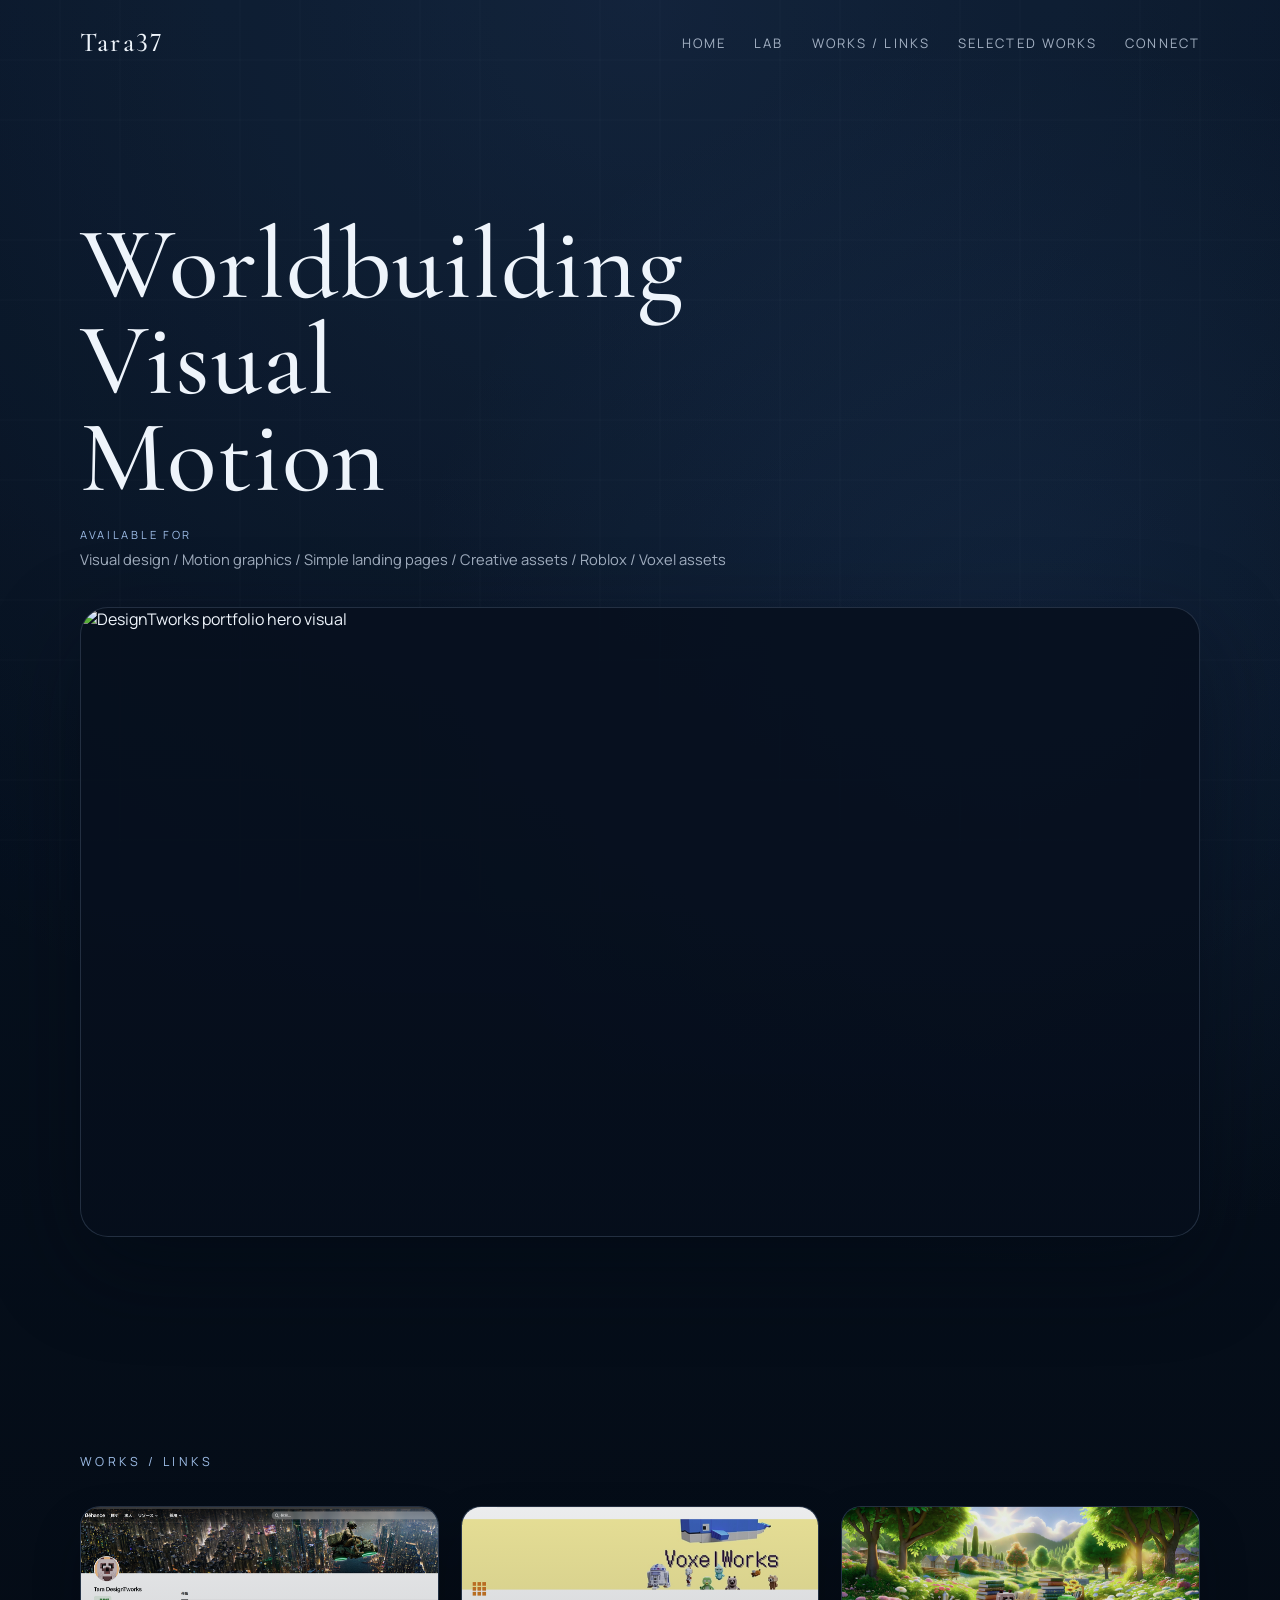
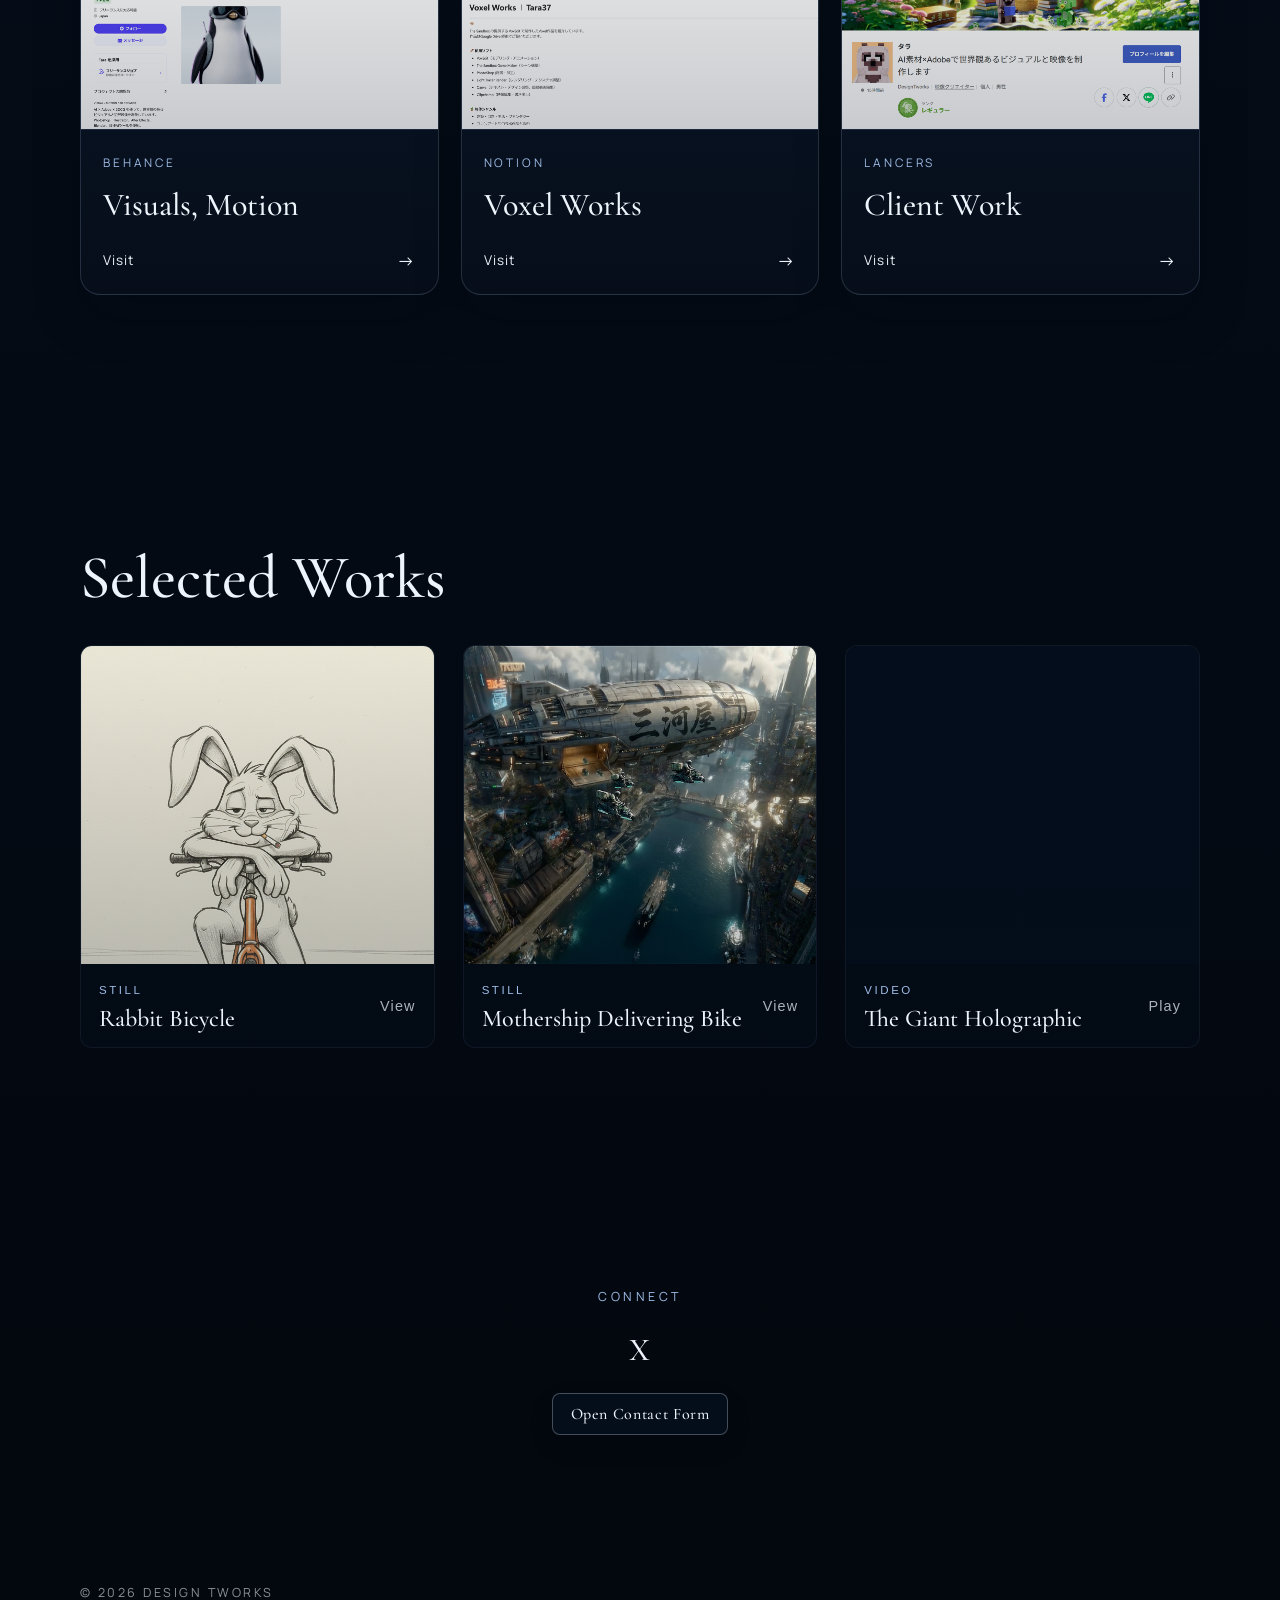
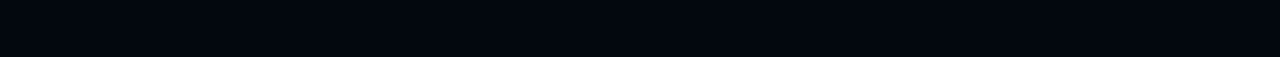
==== commit f6c1f0bb: "add lab link to hub navigation" ====
--- a/index.html
+++ b/index.html
@@ -25,6 +25,7 @@
           <nav class="site-nav" aria-label="Primary navigation">
             <ul class="site-nav__list">
               <li><a href="#hero">Home</a></li>
+              <li><a href="/mysite/lab/">Lab</a></li>
               <li><a href="#links">Works / Links</a></li>
               <li><a href="#about">Selected Works</a></li>
               <li><a href="#connect">Connect</a></li>
@@ -52,6 +53,7 @@
         >
           <ul class="mobile-nav__list">
             <li><a href="#hero">Home</a></li>
+            <li><a href="/mysite/lab/">Lab</a></li>
             <li><a href="#links">Works / Links</a></li>
             <li><a href="#about">Selected Works</a></li>
             <li><a href="#connect">Connect</a></li>
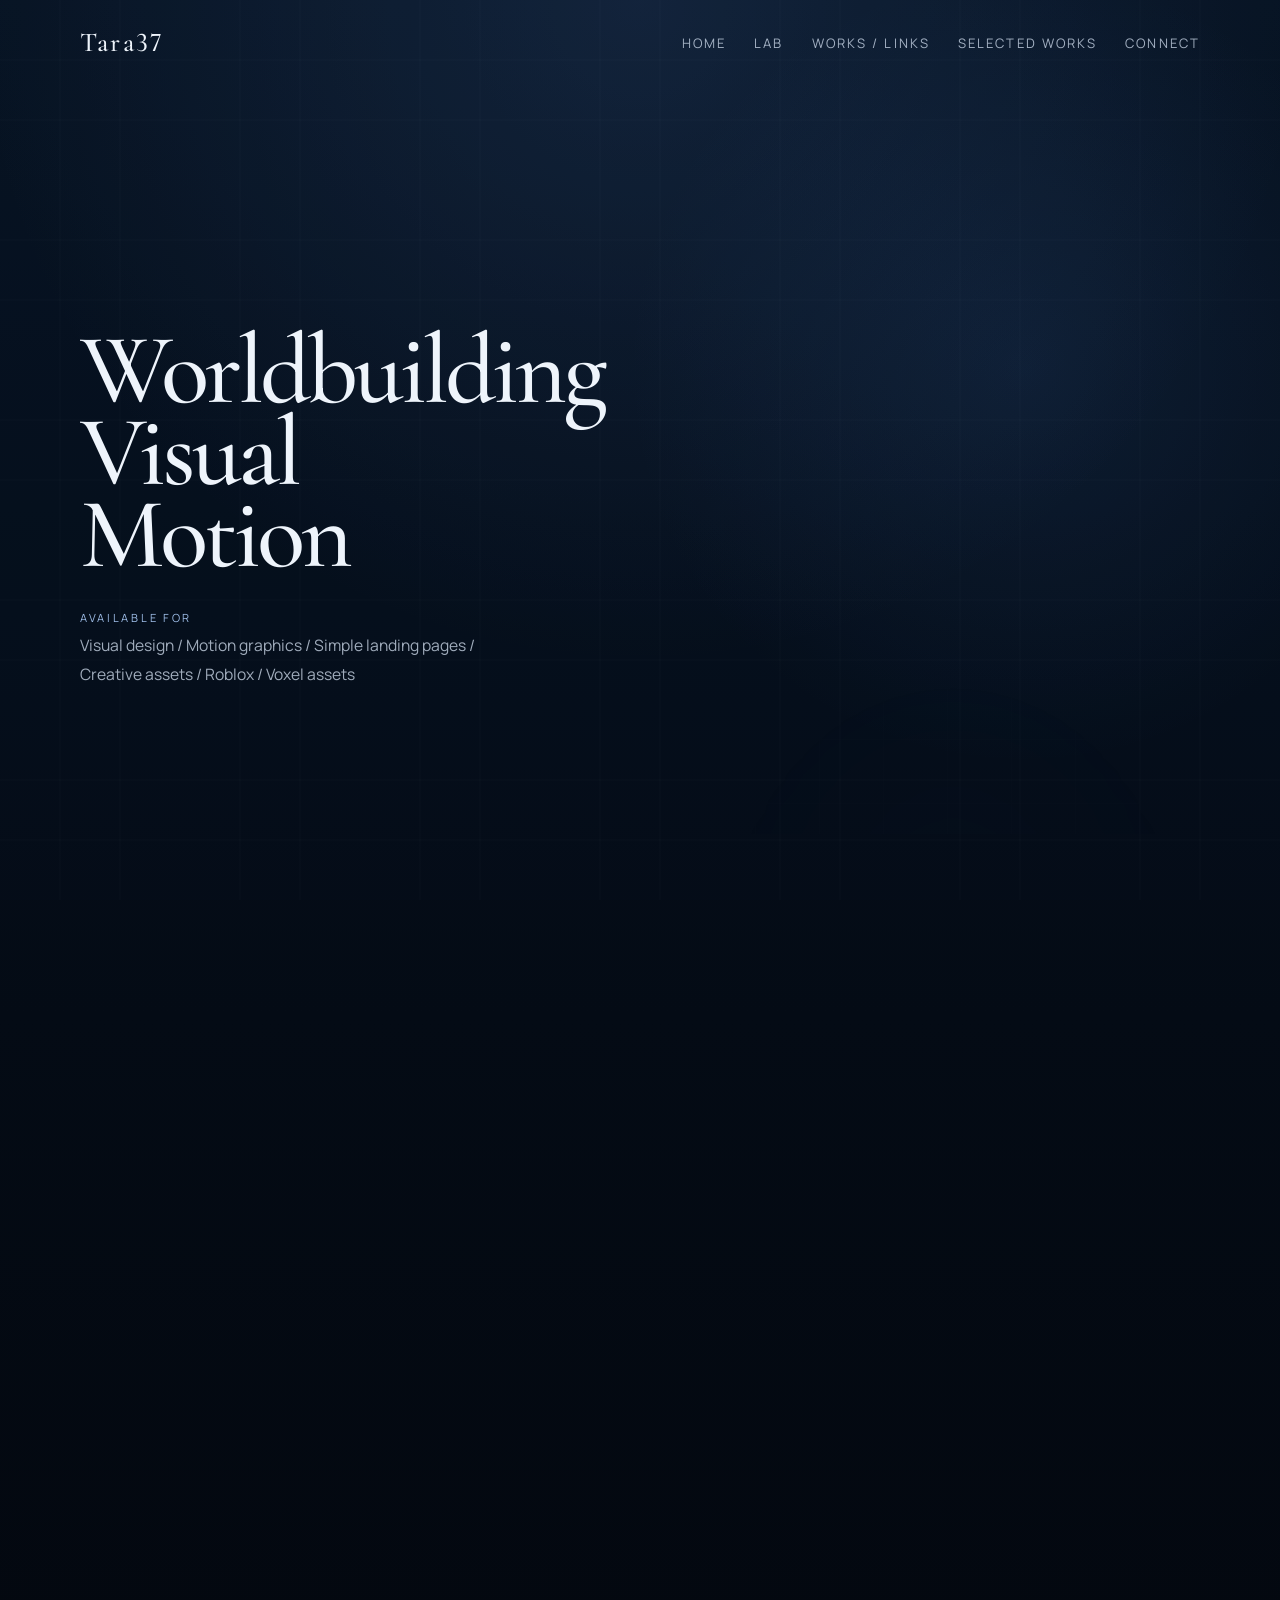
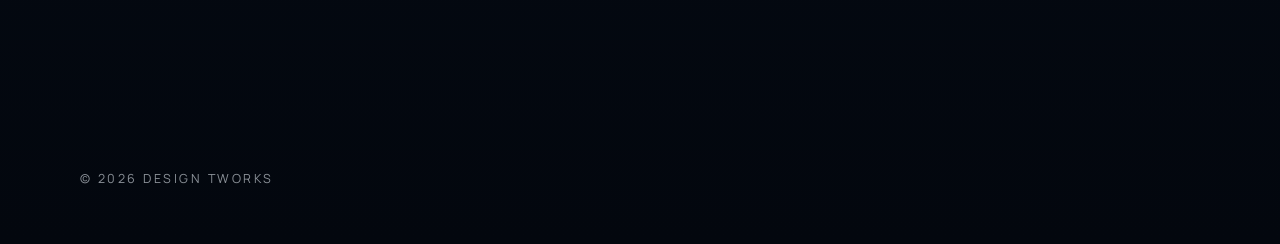
==== commit ad2f48c5: "replace hub hero with threejs" ====
--- a/index.html
+++ b/index.html
@@ -63,37 +63,33 @@
 
       <main>
         <section class="hero section" id="hero">
+          <div class="hero__glow hero__glow--top"></div>
+
           <div class="hero__inner">
-            <h1 class="hero__title js-hero-title">
-              Worldbuilding<br />
-              Visual <br />
-              Motion
-            </h1>
+            <div class="hero__copy">
+              <h1 class="hero__title js-hero-title">
+                Worldbuilding<br />
+                Visual <br />
+                Motion
+              </h1>
 
-            <div class="hero__available" aria-label="Available for services">
-              <p class="hero__available-label">Available for</p>
-              <p class="hero__available-text">
-                Visual design / Motion graphics / Simple landing pages /
-                Creative assets / Roblox / Voxel assets
-              </p>
+              <div class="hero__available" aria-label="Available for services">
+                <p class="hero__available-label">Available for</p>
+                <p class="hero__available-text">
+                  Visual design / Motion graphics / Simple landing pages /
+                  Creative assets / Roblox / Voxel assets
+                </p>
+              </div>
             </div>
 
-            <figure class="hero__media js-hero-media">
-              <picture>
-                <source
-                  id="hero-image-mobile"
-                  media="(max-width: 767px)"
-                  srcset="assets/hero/sp/PortfolioHub_sp.png"
-                />
-                <img
-                  id="hero-image-default"
-                  src="assets/hero/pc/PortfolioHub_PC.png"
-                  alt="Portfolio hero visual"
-                  width="1600"
-                  height="900"
-                />
-              </picture>
-            </figure>
+            <div
+              class="hero__visual js-hero-media"
+              aria-label="Three.js hero visual"
+            >
+              <div class="hero__visual-overlay"></div>
+              <div class="hero__visual-floor"></div>
+              <div id="hero-canvas-host" class="hero__canvas-host"></div>
+            </div>
           </div>
         </section>
 
@@ -145,6 +141,6 @@
     </div>
 
     <script src="https://cdn.jsdelivr.net/npm/gsap@3.12.7/dist/gsap.min.js"></script>
-    <script src="js/main.js?v=20260417-contact-button"></script>
+    <script type="module" src="js/main.js?v=20260423-hero-cubes"></script>
   </body>
 </html>
--- a/css/style.css
+++ b/css/style.css
@@ -212,17 +212,54 @@
 }
 
 .hero {
-  min-height: calc(100svh - 20px);
+  position: relative;
   display: flex;
   align-items: center;
-  padding-top: calc(var(--header-height) + 48px);
-  padding-bottom: 96px;
+  padding-top: var(--header-height);
+  padding-bottom: 0;
+  overflow: hidden;
+}
+
+.hero__glow {
+  position: absolute;
+  pointer-events: none;
+}
+
+.hero__glow--top {
+  top: -9%;
+  left: -12%;
+  right: -12%;
+  width: auto;
+  height: 50px;
+  background:
+    radial-gradient(
+      ellipse at 72% 8%,
+      rgba(175, 226, 255, 0.07),
+      transparent 62%
+    ),
+    linear-gradient(
+      180deg,
+      rgba(181, 225, 255, 0.03) 0%,
+      rgba(181, 225, 255, 0.012) 12%,
+      rgba(12, 21, 27, 0) 56%
+    );
+  filter: blur(26px);
+  opacity: 0.18;
 }
 
 .hero__inner {
+  position: relative;
+  z-index: 1;
   width: 100%;
   display: grid;
-  gap: 24px;
+  grid-template-columns: minmax(320px, 0.88fr) minmax(360px, 1.12fr);
+  gap: clamp(48px, 6vw, 96px);
+  align-items: center;
+}
+
+.hero__copy {
+  max-width: 620px;
+  padding-top: min(4vh, 18px);
 }
 
 .section-heading__eyebrow {
@@ -237,17 +274,17 @@
   margin: 0;
   max-width: 10ch;
   font-family: "Cormorant Garamond", Georgia, serif;
-  font-size: clamp(3.3rem, 8vw, 6.8rem);
+  font-size: clamp(4.2rem, 7.8vw, 8rem);
   font-weight: 500;
-  line-height: 0.94;
-  letter-spacing: 0.01em;
+  line-height: 0.82;
+  letter-spacing: -0.04em;
 }
 
 .hero__available {
   display: grid;
   gap: 6px;
   max-width: 54rem;
-  margin-top: -2px;
+  margin-top: 34px;
 }
 
 .hero__available-label,
@@ -264,38 +301,105 @@
 
 .hero__available-text {
   color: var(--color-text-muted);
-  font-size: 0.92rem;
-  line-height: 1.55;
+  font-size: 0.98rem;
+  line-height: 1.85;
   max-width: 100%;
 }
 
-.hero__media {
+.hero__visual {
   position: relative;
-  margin: 12px 0 0;
-  border: 1px solid var(--color-border);
-  border-radius: var(--radius-large);
+  min-height: clamp(460px, 52vw, 780px);
+  overflow: visible;
+  isolation: isolate;
+}
+
+.hero__visual-overlay {
+  position: absolute;
+  inset: -20% -34% -26% -20%;
+  background:
+    linear-gradient(var(--color-border-strong) 1px, transparent 1px),
+    linear-gradient(90deg, var(--color-border-strong) 1px, transparent 1px);
+  background-size: 64px 64px;
+  mask-image: radial-gradient(
+    circle at 58% 48%,
+    rgba(0, 0, 0, 0.55),
+    rgba(0, 0, 0, 0.12) 64%,
+    rgba(0, 0, 0, 0.04) 84%,
+    transparent 100%
+  );
+  -webkit-mask-image: radial-gradient(
+    circle at 58% 48%,
+    rgba(0, 0, 0, 0.55),
+    rgba(0, 0, 0, 0.12) 64%,
+    rgba(0, 0, 0, 0.04) 84%,
+    transparent 100%
+  );
+  mix-blend-mode: screen;
+  opacity: 0.004;
+}
+
+.hero__visual-floor {
+  position: absolute;
+  left: -20%;
+  right: -42%;
+  bottom: -24%;
+  height: 48%;
+  background:
+    radial-gradient(
+      circle at 48% 60%,
+      rgba(170, 222, 255, 0.075),
+      transparent 40%
+    ),
+    linear-gradient(
+      to top,
+      rgba(184, 225, 255, 0.026) 0%,
+      rgba(184, 225, 255, 0.008) 22%,
+      transparent 62%
+    );
+  filter: blur(100px);
+  opacity: 0.28;
+}
+
+.hero__canvas-host {
+  position: absolute;
+  inset: -34% -60% -42% -40%;
   overflow: hidden;
-  background: rgba(7, 16, 31, 0.9);
-  box-shadow: 0 30px 90px var(--color-shadow);
-}
-
-.hero__media::after {
-  position: absolute;
-  inset: 0;
-  content: "";
-  background: linear-gradient(
-    180deg,
-    rgba(2, 7, 16, 0) 42%,
-    rgba(2, 7, 16, 0.18) 100%
+  pointer-events: auto;
+  background: transparent;
+  isolation: isolate;
+  z-index: 1;
+  cursor: grab;
+  opacity: 1;
+  mask-image: radial-gradient(
+    circle at 62% 44%,
+    rgba(0, 0, 0, 1) 0%,
+    rgba(0, 0, 0, 0.99) 34%,
+    rgba(0, 0, 0, 0.94) 54%,
+    rgba(0, 0, 0, 0.42) 74%,
+    rgba(0, 0, 0, 0.12) 88%,
+    rgba(0, 0, 0, 0) 100%
   );
-  pointer-events: none;
-}
-
-.hero__media img {
+  -webkit-mask-image: radial-gradient(
+    circle at 62% 44%,
+    rgba(0, 0, 0, 1) 0%,
+    rgba(0, 0, 0, 0.99) 34%,
+    rgba(0, 0, 0, 0.94) 54%,
+    rgba(0, 0, 0, 0.42) 74%,
+    rgba(0, 0, 0, 0.12) 88%,
+    rgba(0, 0, 0, 0) 100%
+  );
+}
+
+.hero__canvas-host.is-dragging {
+  cursor: grabbing;
+}
+
+.hero__canvas-host canvas {
   width: 100%;
-  height: auto;
-  object-fit: contain;
-  object-position: center center;
+  height: 100%;
+  display: block;
+  opacity: 0.9;
+  filter: saturate(1.05) contrast(1.01) brightness(1);
 }
 
 .section-heading {
@@ -460,7 +564,11 @@
   position: absolute;
   inset: 0;
   content: "";
-  background: linear-gradient(180deg, rgba(5, 13, 24, 0.04), rgba(5, 13, 24, 0.24));
+  background: linear-gradient(
+    180deg,
+    rgba(5, 13, 24, 0.04),
+    rgba(5, 13, 24, 0.24)
+  );
   pointer-events: none;
 }
 
@@ -732,13 +840,26 @@
     padding-bottom: 72px;
   }
 
+  .hero__inner {
+    grid-template-columns: 1fr;
+    gap: 28px;
+    min-height: auto;
+  }
+
+  .hero__copy {
+    padding-top: 12px;
+    max-width: 760px;
+  }
+
   .hero__title {
     max-width: 100%;
-    font-size: clamp(2.2rem, 11vw, 3.7rem);
+    font-size: clamp(3.3rem, 12vw, 5.2rem);
+    line-height: 0.86;
   }
 
   .hero__available {
     gap: 5px;
+    margin-top: 28px;
   }
 
   .hero__available-label {
@@ -750,6 +871,19 @@
     font-size: 0.84rem;
     line-height: 1.5;
     max-width: 31ch;
+  }
+
+  .hero__visual {
+    min-height: 0;
+    background: transparent !important;
+    box-shadow: none !important;
+    border: 0 !important;
+  }
+
+  .hero__canvas-host {
+    background: transparent !important;
+    box-shadow: none !important;
+    border: 0 !important;
   }
 
   .sp {
@@ -789,3 +923,35 @@
     transform: none;
   }
 }
+
+@media (max-width: 760px) {
+  .hero {
+    padding-top: calc(var(--header-height) + 12px);
+    padding-bottom: 44px;
+  }
+
+  .hero__title {
+    font-size: clamp(2.9rem, 15vw, 4.9rem);
+    line-height: 0.88;
+  }
+
+  .hero__available {
+    margin-top: 24px;
+  }
+
+  .hero__available-text {
+    max-width: 33ch;
+  }
+
+  .hero__visual {
+    min-height: 360px;
+  }
+
+  .hero__visual-overlay {
+    display: none;
+  }
+
+  .hero__canvas-host {
+    inset: -26% -44% -32% -34%;
+  }
+}
